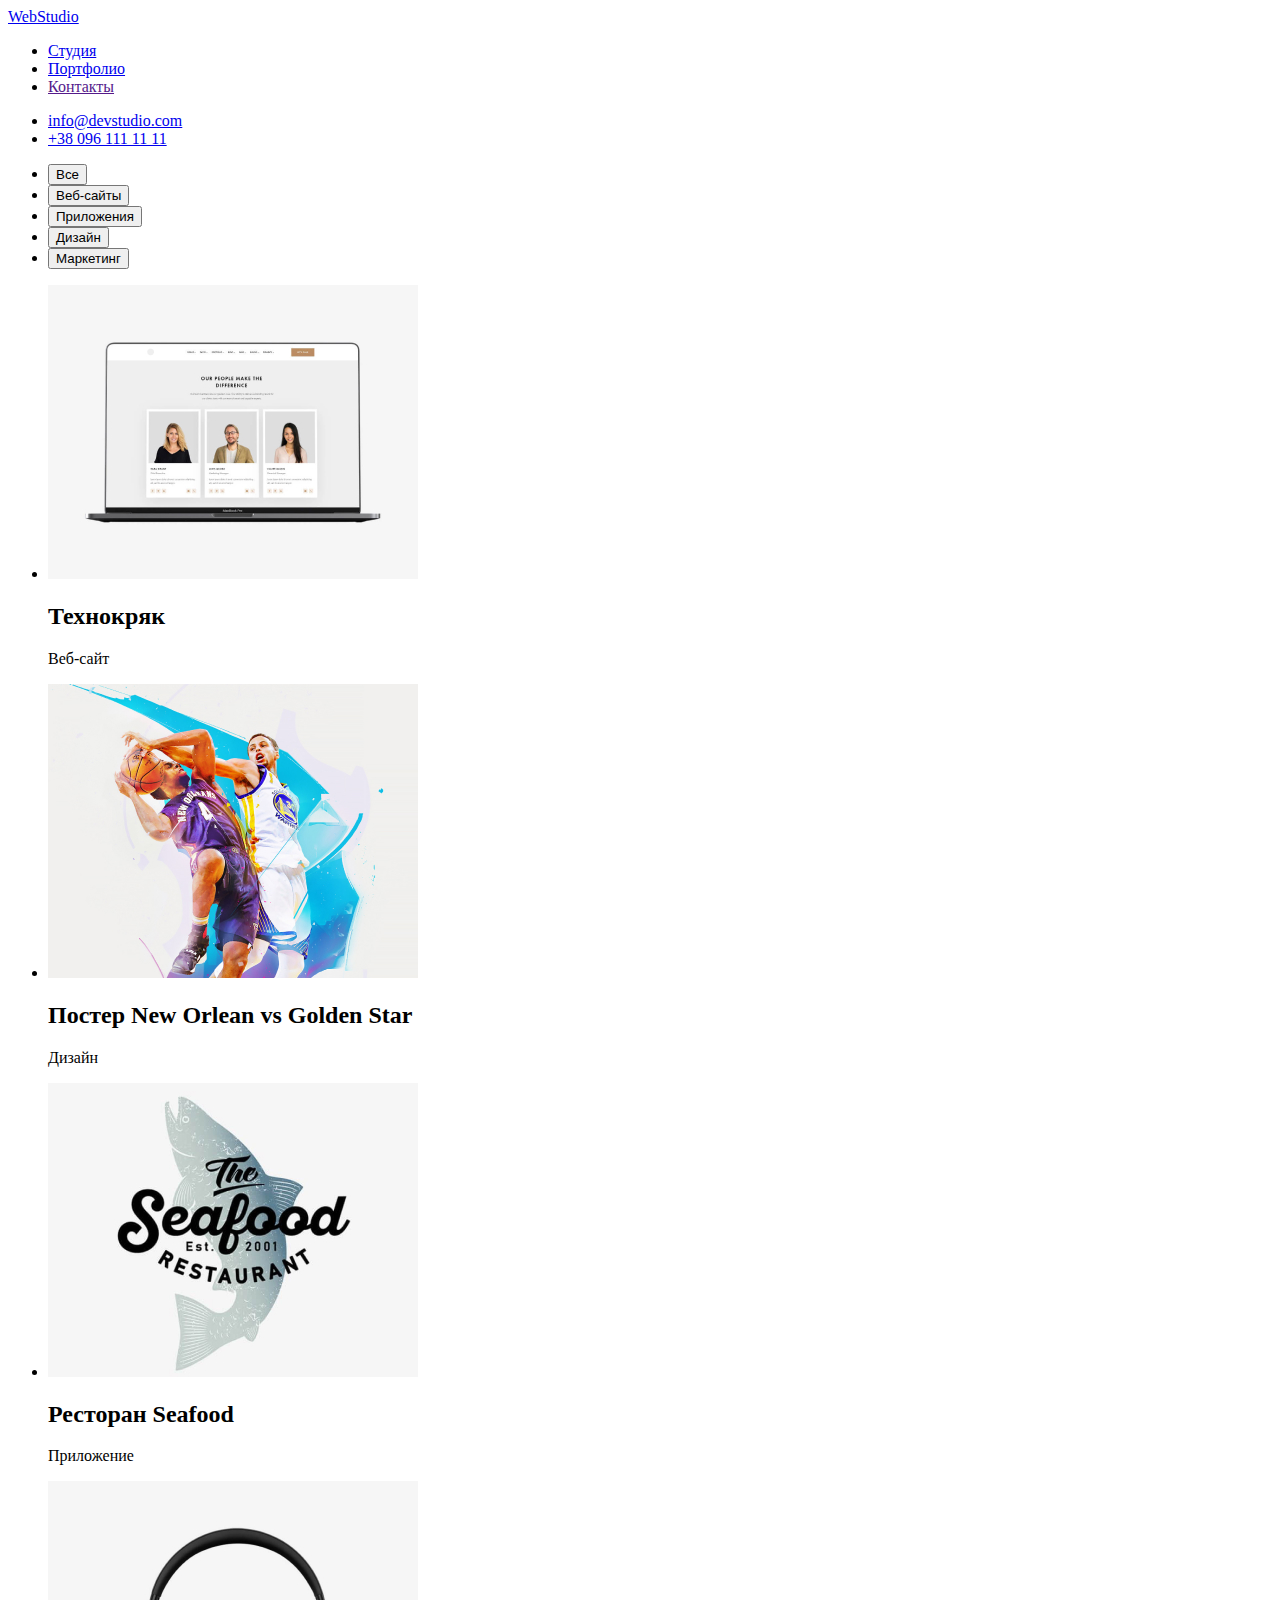
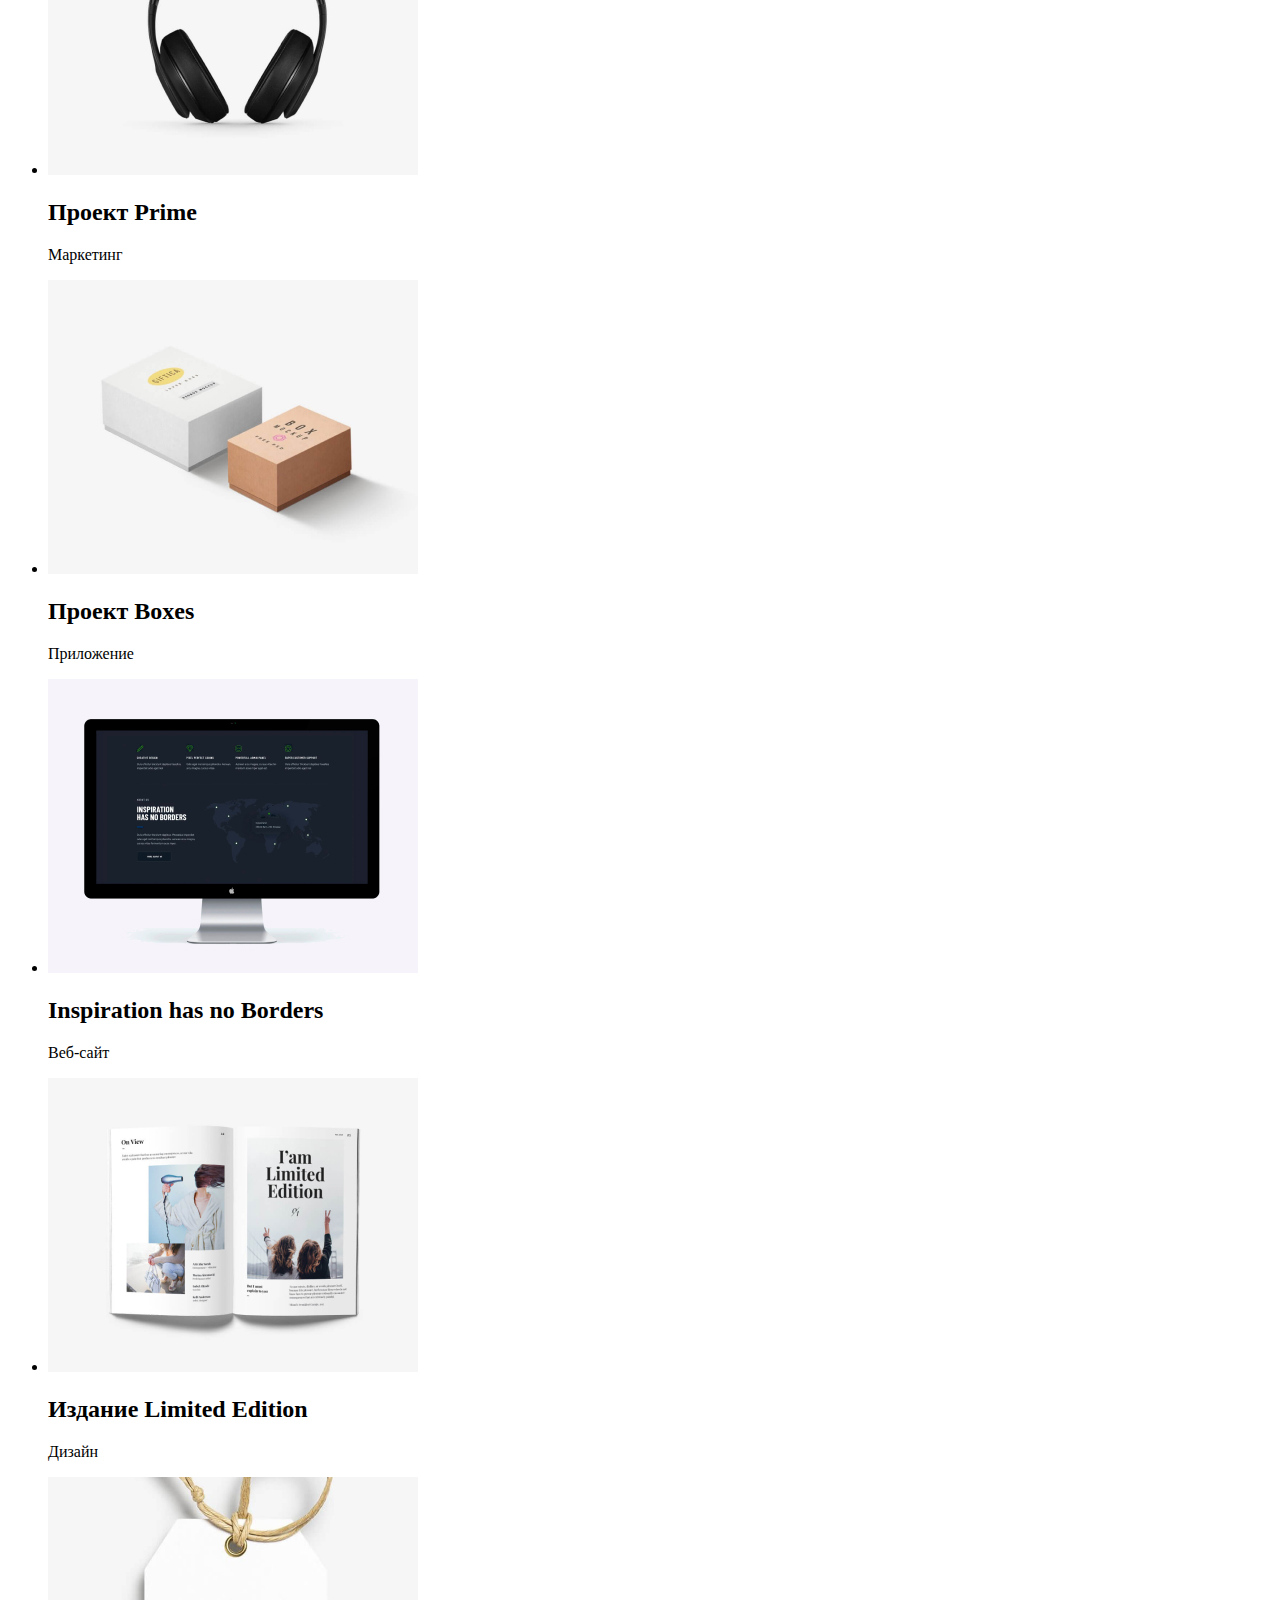
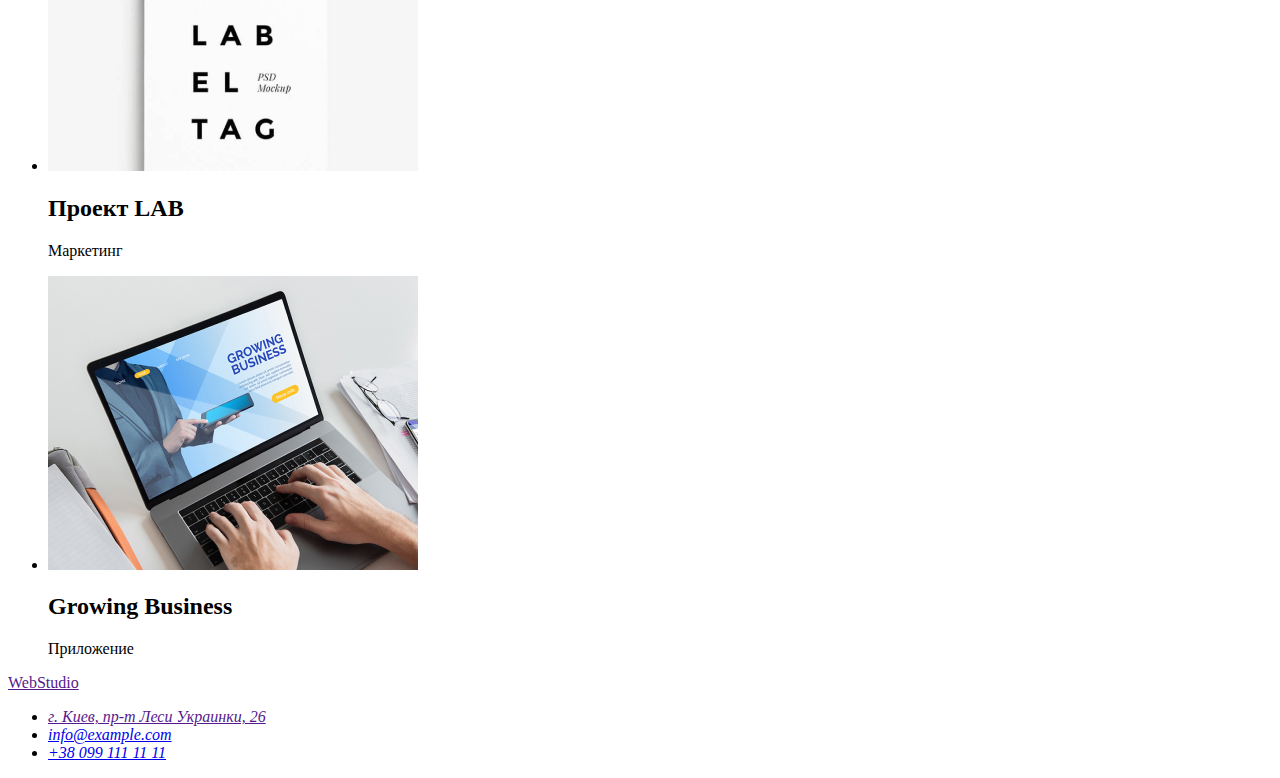
==== portfolio.html @ 202057fc "Размечает вторую страницу" ====
<!DOCTYPE html>
<html lang="en">

<head>
    <meta charset="UTF-8">
    <meta http-equiv="X-UA-Compatible" content="IE=edge">
    <meta name="viewport" content="width=device-width, initial-scale=1.0">
    <title>WebStudio</title>
</head>

<body>
    <header>
        <nav>
            <a href="./index.html" lang="en">WebStudio</a>
            <ul>
                <li><a href="./index.html">Студия</a></li>
                <li><a href="./portfolio.html">Портфолио</a></li>
                <li><a href="">Контакты</a></li>
            </ul>
        </nav>
        <ul>
            <li><a href="mailto:info@devstudio.com">info@devstudio.com</a></li>
            <li><a href="tel:+380961111111">+38 096 111 11 11</a></li>
        </ul>
    </header>
    <main>
        <!--Наши работы  -->
        <Section>
            <h1 hidden>Наши работы</h1>
            <ul>
                <li>
                    <button type="button">Все</button>
                </li>
                <li>
                    <button type="button">Веб-сайты</button>
                </li>
                <li>
                    <button type="button">Приложения</button>
                </li>
                <li>
                    <button type="button">Дизайн</button>
                </li>
                <li>
                    <button type="button">Маркетинг</button>
                </li>
            </ul>
            <ul>
                <li>
                    <img src="./images/techno.jpg" alt="Дисплей ноутбука" width="370">
                    <h2>Технокряк</h2>
                    <p>Веб-сайт</p>
                </li>
                <li>
                    <img src="./images/poster.jpg" alt="Два человека играют в баскетбол" width="370">
                    <h2>Постер New Orlean vs Golden Star</h2>
                    <p>Дизайн</p>
                </li>
                <li>
                    <img src="./images/seafood.jpg" alt="Эмблема ресторана сифуд" width="370">
                    <h2>Ресторан Seafood</h2>
                    <p>Приложение</p>
                </li>
                <li>
                    <img src="./images/prime.jpg" alt="Черные большие наушники" width="370">
                    <h2>Проект Prime</h2>
                    <p>Маркетинг</p>
                </li>
                <li>
                    <img src="./images/boxes.jpg" alt="Две коробки" width="370">
                    <h2>Проект Boxes</h2>
                    <p>Приложение</p>
                </li>
                <li>
                    <img src="./images/inspiration.jpg" alt="Черный мотонитор" width="370">
                    <h2>Inspiration has no Borders</h2>
                    <p>Веб-сайт</p>
                </li>
                <li>
                    <img src="./images/limited-edition.jpg" alt="Журнал в развернутом виде" width="370">
                    <h2>Издание Limited Edition</h2>
                    <p>Дизайн</p>
                </li>
                <li>
                    <img src="./images/lab.jpg" alt="Бирка с надписью лаб на английском" width="370">
                    <h2>Проект LAB</h2>
                    <p>Маркетинг</p>
                </li>
                <li>
                    <img src="./images/growing-business.jpg"
                        alt="Ноутбук, на дисплее которого открыта страница гроуинг бизнес на английском" width="370">
                    <h2>Growing Business</h2>
                    <p>Приложение</p>
                </li>
            </ul>
        </Section>
    </main>
    <footer>
        <a href="" lang="en">WebStudio</a>
        <address>
            <ul>
                <li><a href="">г. Киев, пр-т Леси Украинки, 26</a></li>
                <li><a href="mailto:info@example.com">info@example.com</a></li>
                <li><a href="tel:+380991111111">+38 099 111 11 11</a></li>
            </ul>
        </address>
    </footer>
</body>

</html>
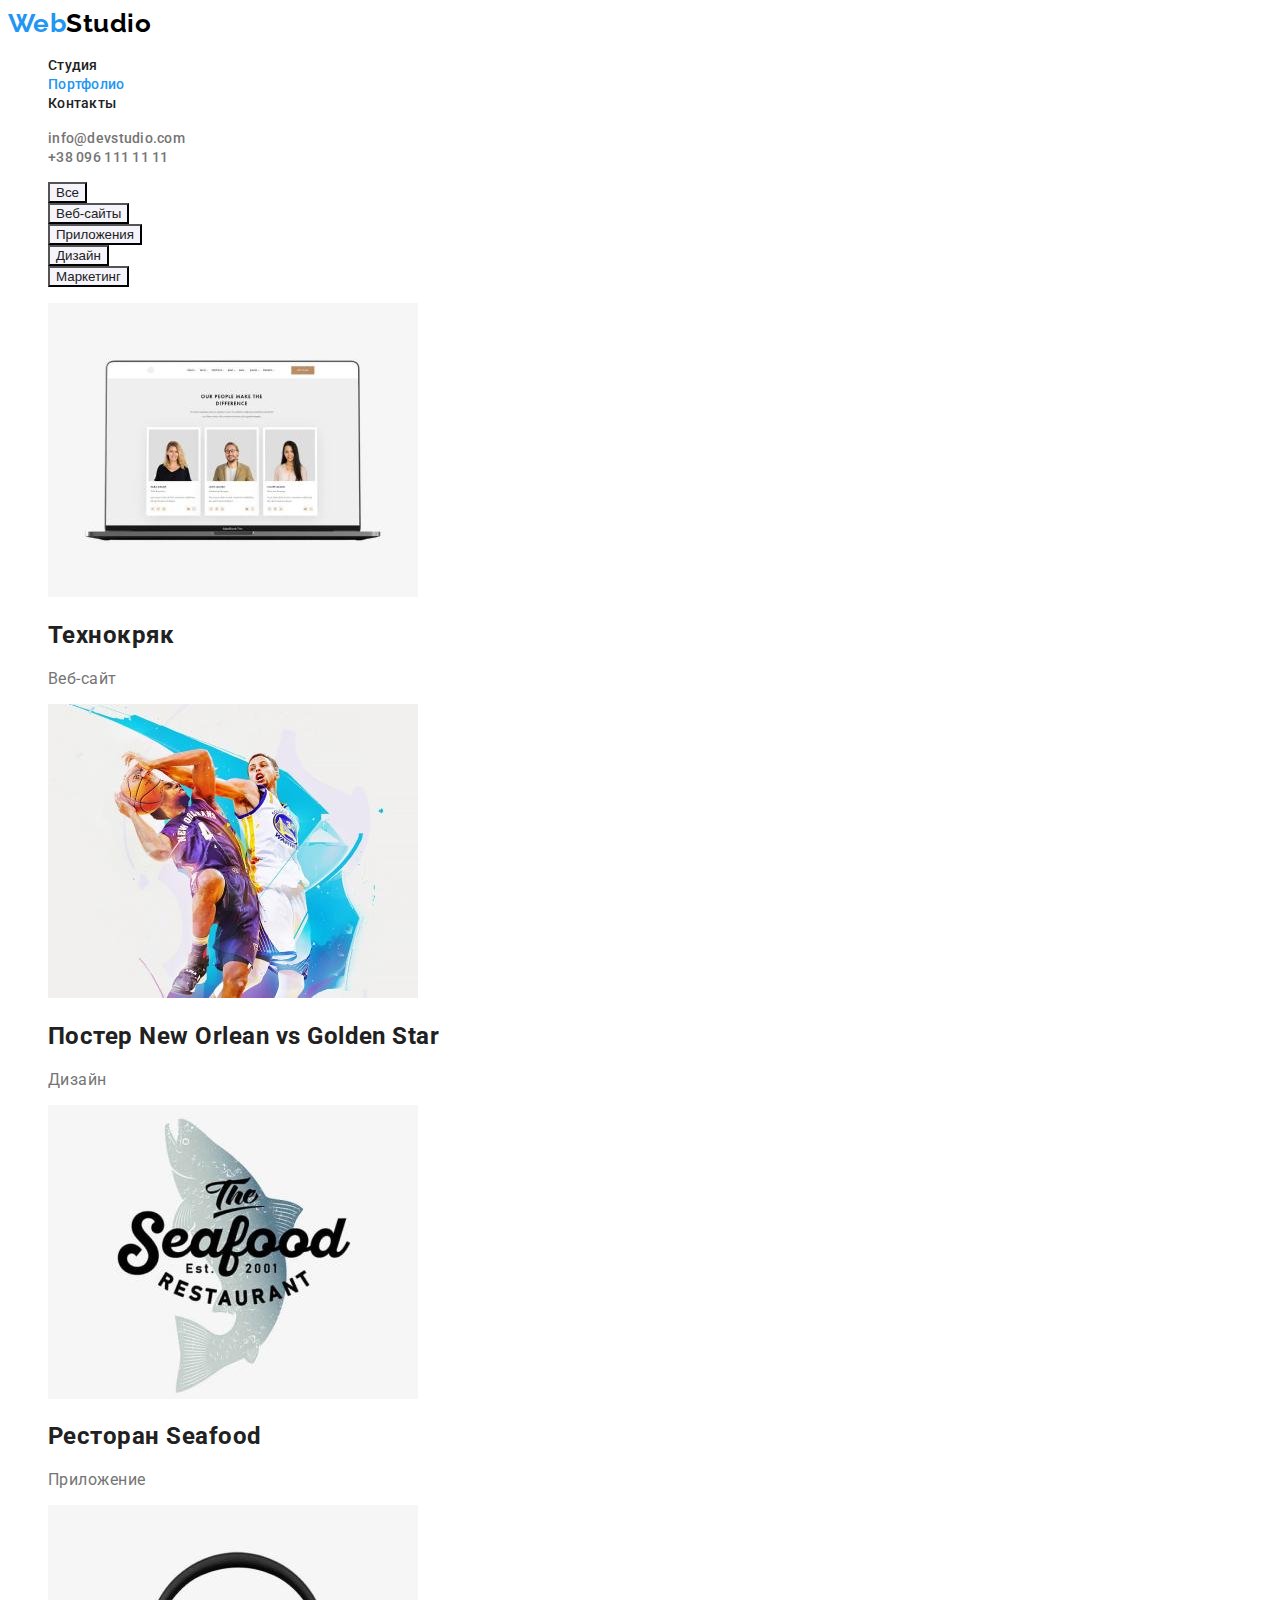
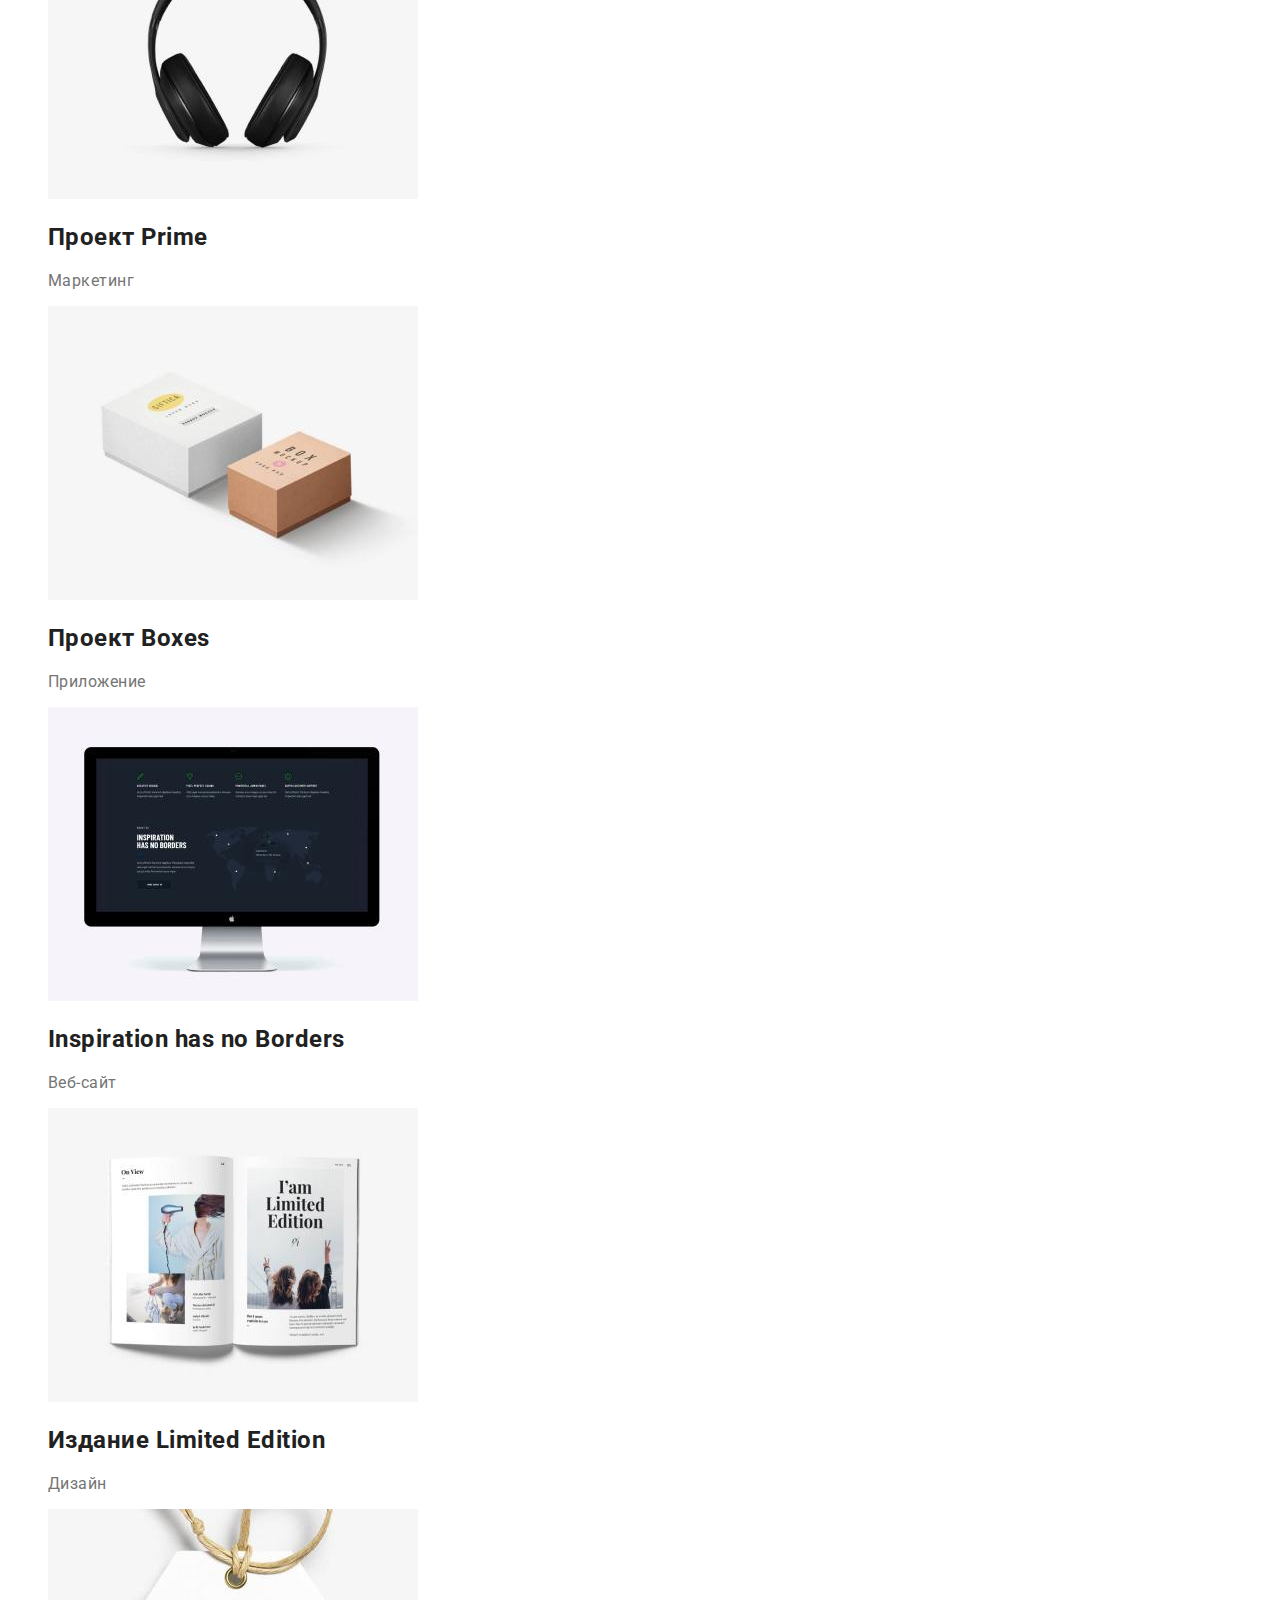
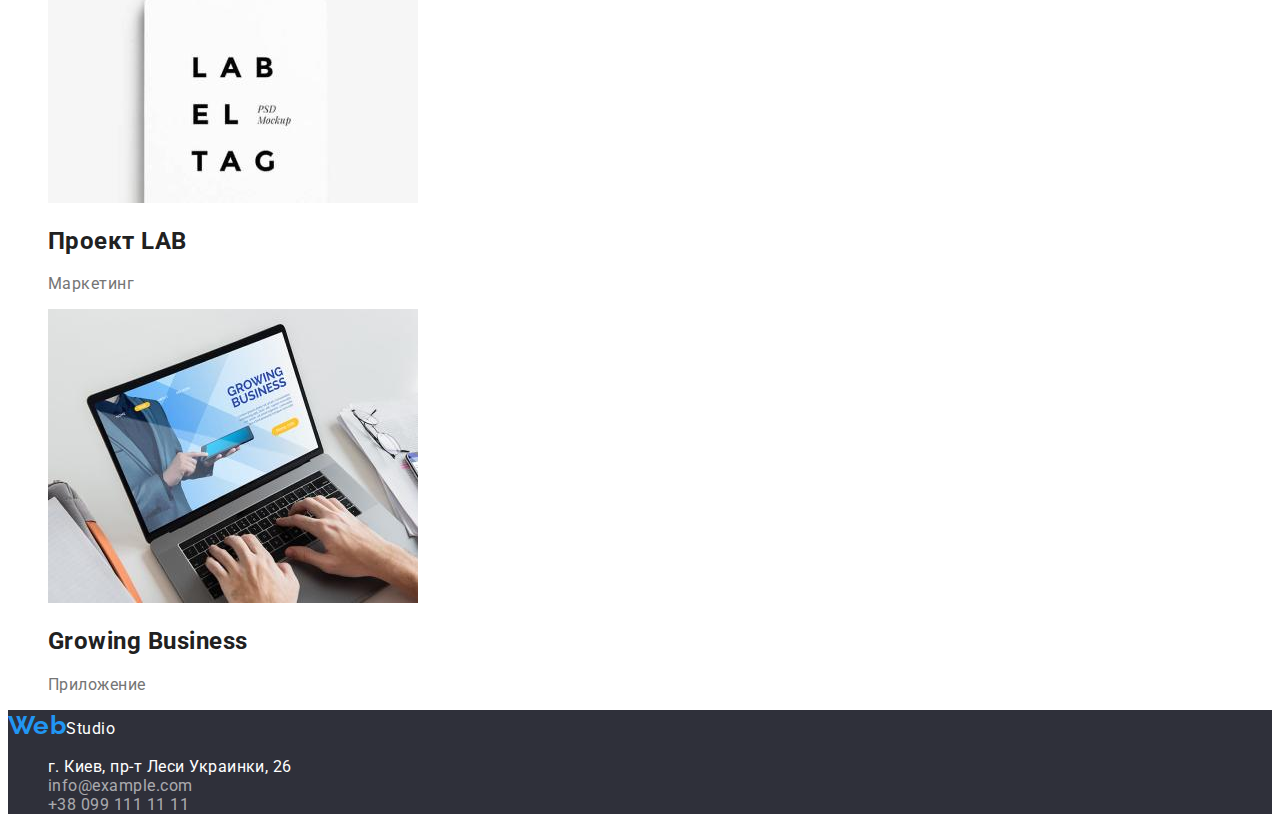
==== commit 33c92d6e: "19/09/2021" ====
--- a/portfolio.html
+++ b/portfolio.html
@@ -5,46 +5,52 @@
     <meta charset="UTF-8">
     <meta http-equiv="X-UA-Compatible" content="IE=edge">
     <meta name="viewport" content="width=device-width, initial-scale=1.0">
-    <title>WebStudio</title>
+    <title>Портфолио</title>
+    <link rel="preconnect" href="https://fonts.googleapis.com">
+    <link rel="preconnect" href="https://fonts.gstatic.com" crossorigin>
+    <link
+        href="https://fonts.googleapis.com/css2?family=Raleway:wght@700&family=Roboto:wght@400;500;700;900&display=swap"
+        rel="stylesheet">
+    <link rel="stylesheet" href="./css/styles.css">
 </head>
 
 <body>
     <header>
         <nav>
-            <a href="./index.html" lang="en">WebStudio</a>
-            <ul>
-                <li><a href="./index.html">Студия</a></li>
-                <li><a href="./portfolio.html">Портфолио</a></li>
-                <li><a href="">Контакты</a></li>
+            <a href="./index.html" lang="en" class="logo link"><span class="logo-accent">Web</span>Studio</a>
+            <ul class="navigation list">
+                <li><a href="./index.html" class="link">Студия</a></li>
+                <li><a href="./portfolio.html" class="link current">Портфолио</a></li>
+                <li><a href="" class="link">Контакты</a></li>
             </ul>
         </nav>
-        <ul>
-            <li><a href="mailto:info@devstudio.com">info@devstudio.com</a></li>
-            <li><a href="tel:+380961111111">+38 096 111 11 11</a></li>
+        <ul class="contact list">
+            <li><a href="mailto:info@devstudio.com" class="link">info@devstudio.com</a></li>
+            <li><a href="tel:+380961111111" class="link">+38 096 111 11 11</a></li>
         </ul>
     </header>
     <main>
         <!--Наши работы  -->
         <Section>
             <h1 hidden>Наши работы</h1>
-            <ul>
+            <ul class="list">
                 <li>
-                    <button type="button">Все</button>
+                    <button type="button" class="button filter">Все</button>
                 </li>
                 <li>
-                    <button type="button">Веб-сайты</button>
+                    <button type="button" class="button filter">Веб-сайты</button>
                 </li>
                 <li>
-                    <button type="button">Приложения</button>
+                    <button type="button" class="button filter">Приложения</button>
                 </li>
                 <li>
-                    <button type="button">Дизайн</button>
+                    <button type="button" class="button filter">Дизайн</button>
                 </li>
                 <li>
-                    <button type="button">Маркетинг</button>
+                    <button type="button" class="button filter">Маркетинг</button>
                 </li>
             </ul>
-            <ul>
+            <ul class="portfolio list">
                 <li>
                     <img src="./images/techno.jpg" alt="Дисплей ноутбука" width="370">
                     <h2>Технокряк</h2>
@@ -94,13 +100,13 @@
             </ul>
         </Section>
     </main>
-    <footer>
-        <a href="" lang="en">WebStudio</a>
-        <address>
-            <ul>
-                <li><a href="">г. Киев, пр-т Леси Украинки, 26</a></li>
-                <li><a href="mailto:info@example.com">info@example.com</a></li>
-                <li><a href="tel:+380991111111">+38 099 111 11 11</a></li>
+    <footer class="footer">
+        <a href="" lang="en" class="footer-logo link"><span class="logo-accent">Web</span>Studio</a>
+        <address class="address">
+            <ul class="address list">
+                <li><a href="" class="map link">г. Киев, пр-т Леси Украинки, 26</a></li>
+                <li><a href="mailto:info@example.com" class="mail link">info@example.com</a></li>
+                <li><a href="tel:+380991111111" class="tel link">+38 099 111 11 11</a></li>
             </ul>
         </address>
     </footer>
--- a/css/styles.css
+++ b/css/styles.css
@@ -0,0 +1,169 @@
+:root{
+    --main-text-color: #212121;
+    --complementary-text-color: #757575;
+    --accent-text-color: #ffffff;
+    --complementary-accent-color: #2196F3;
+}
+/* Общие стили для двух страниц */
+.list {
+    list-style: none;
+}
+
+.link{
+    text-decoration: none;
+}
+
+body{
+background-color: #ffffff;
+color: var(--main-text-color);
+font-family: Roboto, sans-serif;
+letter-spacing: 0.03em;
+
+}
+
+/* Логотип */
+.logo{
+color: #000000;
+font-family: Raleway, sans-serif;
+font-weight: 700;
+font-size: 26px;
+line-height: 1.19;
+}
+.logo-accent{
+    color: var(--complementary-accent-color);
+    font-family: Raleway, sans-serif;
+    font-weight: 700;
+    font-size: 26px;
+    line-height: 1.19;
+}
+
+/* Навигация */
+.navigation .link{
+    color: var(--main-text-color);
+    font-weight: 500;
+    font-size: 14px;
+    line-height: 1.14;
+    letter-spacing: 0.02em;
+}
+
+.navigation .link:hover,
+.navigation .link:focus{
+    color: var(--complementary-accent-color);
+}
+
+.navigation .link.current{
+    color: var(--complementary-accent-color);
+}
+
+/* Контакты в шапке */
+.contact .link{
+    color: var(--complementary-text-color);
+    font-weight: 500;
+    font-size: 14px;
+    line-height: 1.14;
+    letter-spacing: 0.02em;
+}
+
+.contact .link:hover,
+.contact .link:focus{
+    color: var(--complementary-accent-color);
+}
+
+/* Подвал */
+
+.footer{
+    background-color: #2F303A;
+}
+
+.footer-logo{
+    color: var(--accent-text-color);
+}
+
+.address{
+    font-style: normal;
+}
+
+.map{
+    color: var(--accent-text-color);
+}
+
+.mail,
+.tel{
+    color: rgba(255, 255, 255, 0.6);
+}
+.address .link:hover,
+.address .link:focus{
+    color: var(--complementary-accent-color);
+}
+
+
+/* Главная страница */
+/* Герой */
+.hero{
+background-color: #2F303A ;
+}
+
+.hero-title{
+    color: var(--accent-text-color);
+    font-weight: 900;
+    font-size: 44px;
+    line-height: 1.36;
+    text-align: center;
+    letter-spacing: 0.06em;
+    text-transform: uppercase;
+}
+
+.button.primary{
+color: var(--accent-text-color);
+background-color: var(--complementary-accent-color);
+font-weight: 700;
+font-size: 16px;
+line-height: 1.88;
+display: flex;
+align-items: center;
+text-align: center;
+letter-spacing: 0.06em;
+cursor: pointer;
+}
+
+.button.primary:hover,
+.button.primary:focus{
+    background-color: #188CE8;
+}
+
+/* Особенности */
+.features p{
+    color: var(--complementary-text-color);
+}
+
+/* Чем мы занимаемся */
+
+/* Наша команда */
+
+.team{
+    background-color: #F5F4FA;
+}
+
+.team p{
+    color: var(--complementary-text-color);
+}
+
+/* Страница портфолио */
+
+/* Наши работы */
+/* Фильтр */
+.button.filter{
+    color: var(--main-text-color);
+    background-color: #F5F4FA;
+}
+
+.button.filter:hover,
+.button.filter:focus{
+    color: var(--accent-text-color);
+    background-color: var(--complementary-accent-color);
+}
+
+/* Портфолио */
+.portfolio p{
+    color: var(--complementary-text-color);
+}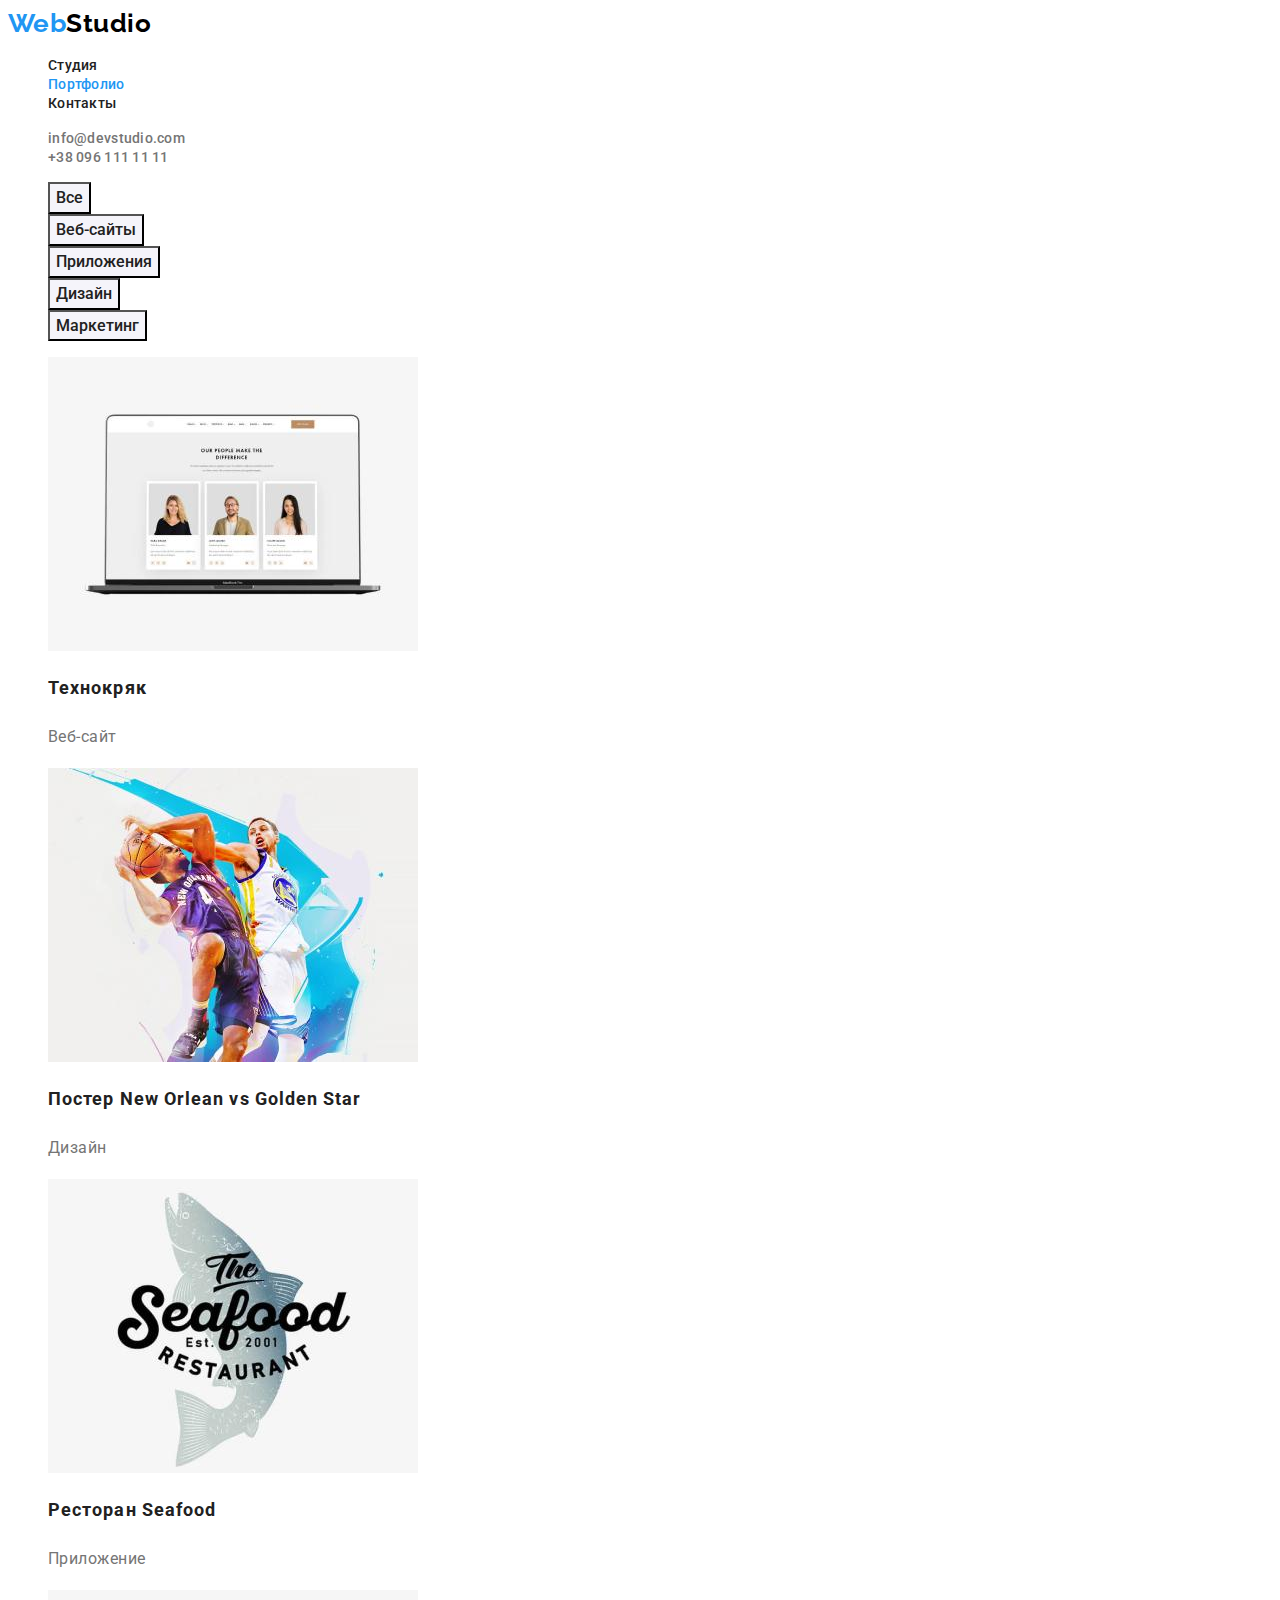
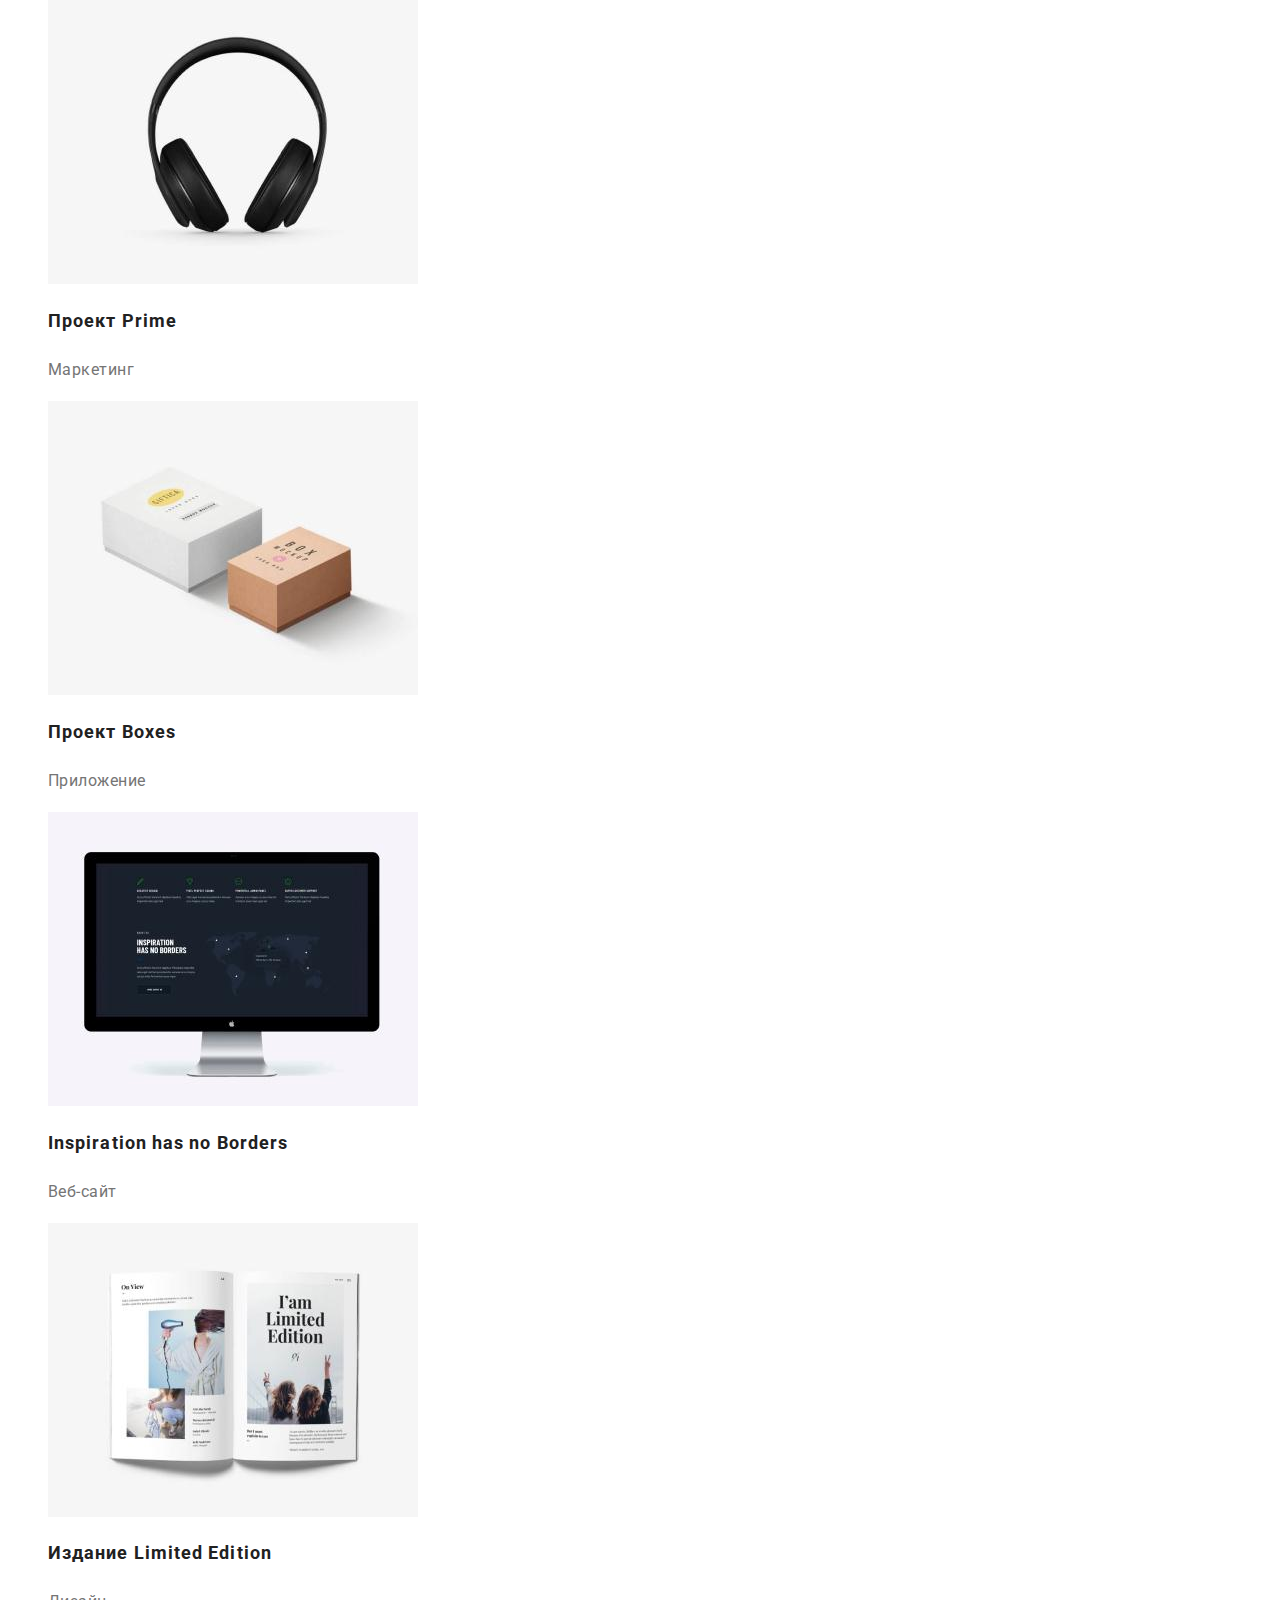
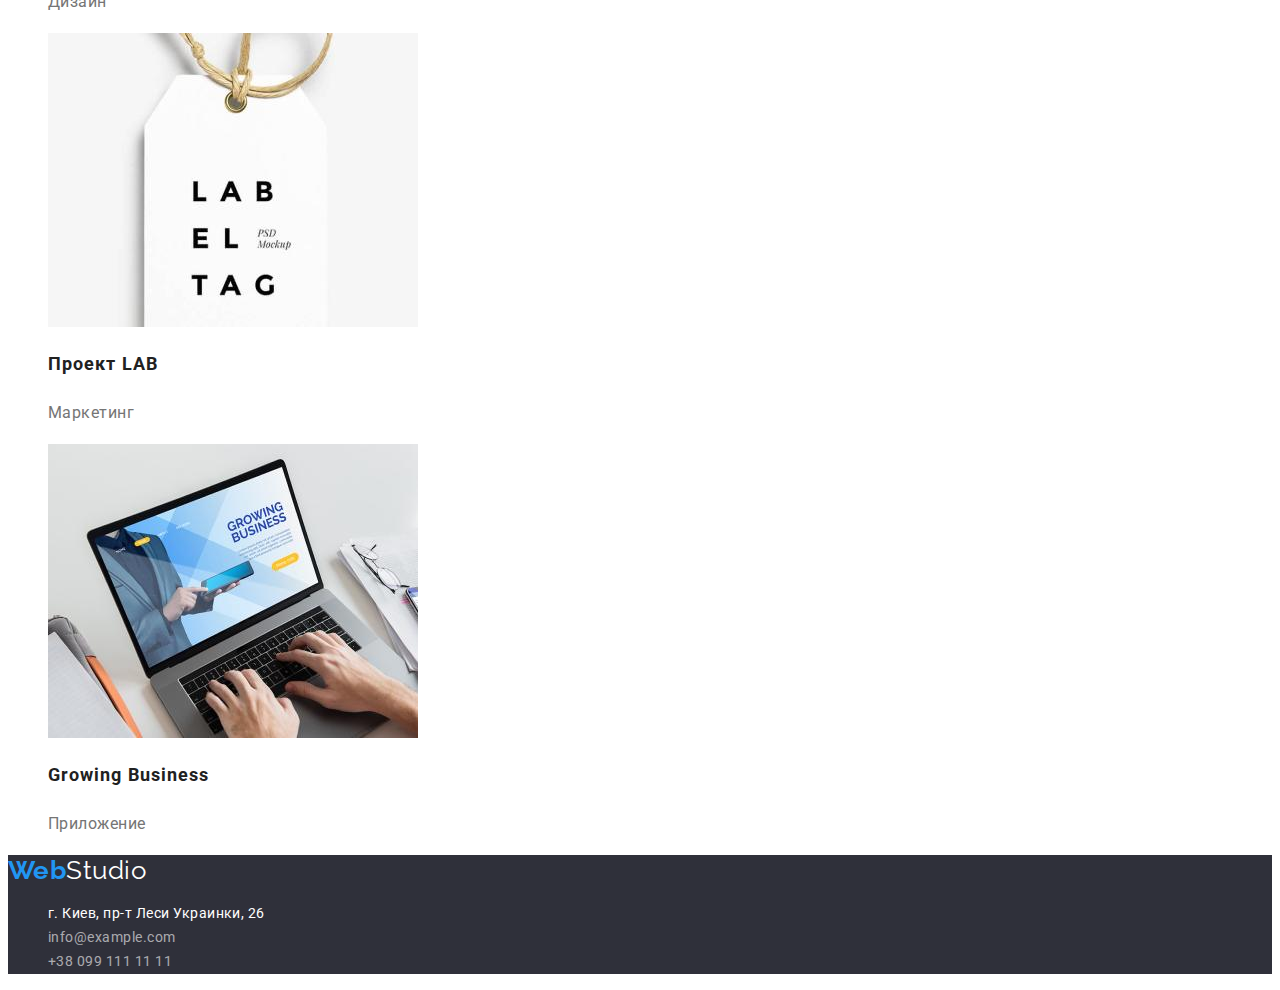
==== commit 968a4f97: "Финал" ====
--- a/portfolio.html
+++ b/portfolio.html
@@ -53,55 +53,55 @@
             <ul class="portfolio list">
                 <li>
                     <img src="./images/techno.jpg" alt="Дисплей ноутбука" width="370">
-                    <h2>Технокряк</h2>
-                    <p>Веб-сайт</p>
+                    <h2 class="portfolio-item">Технокряк</h2>
+                    <p class="portfolio-text">Веб-сайт</p>
                 </li>
                 <li>
                     <img src="./images/poster.jpg" alt="Два человека играют в баскетбол" width="370">
-                    <h2>Постер New Orlean vs Golden Star</h2>
-                    <p>Дизайн</p>
+                    <h2 class="portfolio-item">Постер New Orlean vs Golden Star</h2>
+                    <p class="portfolio-text">Дизайн</p>
                 </li>
                 <li>
                     <img src="./images/seafood.jpg" alt="Эмблема ресторана сифуд" width="370">
-                    <h2>Ресторан Seafood</h2>
-                    <p>Приложение</p>
+                    <h2 class="portfolio-item">Ресторан Seafood</h2>
+                    <p class="portfolio-text">Приложение</p>
                 </li>
                 <li>
                     <img src="./images/prime.jpg" alt="Черные большие наушники" width="370">
-                    <h2>Проект Prime</h2>
-                    <p>Маркетинг</p>
+                    <h2 class="portfolio-item">Проект Prime</h2>
+                    <p class="portfolio-text">Маркетинг</p>
                 </li>
                 <li>
                     <img src="./images/boxes.jpg" alt="Две коробки" width="370">
-                    <h2>Проект Boxes</h2>
-                    <p>Приложение</p>
+                    <h2 class="portfolio-item">Проект Boxes</h2>
+                    <p class="portfolio-text">Приложение</p>
                 </li>
                 <li>
                     <img src="./images/inspiration.jpg" alt="Черный мотонитор" width="370">
-                    <h2>Inspiration has no Borders</h2>
-                    <p>Веб-сайт</p>
+                    <h2 class="portfolio-item">Inspiration has no Borders</h2>
+                    <p class="portfolio-text">Веб-сайт</p>
                 </li>
                 <li>
                     <img src="./images/limited-edition.jpg" alt="Журнал в развернутом виде" width="370">
-                    <h2>Издание Limited Edition</h2>
-                    <p>Дизайн</p>
+                    <h2 class="portfolio-item">Издание Limited Edition</h2>
+                    <p class="portfolio-text">Дизайн</p>
                 </li>
                 <li>
                     <img src="./images/lab.jpg" alt="Бирка с надписью лаб на английском" width="370">
-                    <h2>Проект LAB</h2>
-                    <p>Маркетинг</p>
+                    <h2 class="portfolio-item">Проект LAB</h2>
+                    <p class="portfolio-text">Маркетинг</p>
                 </li>
                 <li>
                     <img src="./images/growing-business.jpg"
                         alt="Ноутбук, на дисплее которого открыта страница гроуинг бизнес на английском" width="370">
-                    <h2>Growing Business</h2>
-                    <p>Приложение</p>
+                    <h2 class="portfolio-item">Growing Business</h2>
+                    <p class="portfolio-text">Приложение</p>
                 </li>
             </ul>
         </Section>
     </main>
     <footer class="footer">
-        <a href="" lang="en" class="footer-logo link"><span class="logo-accent">Web</span>Studio</a>
+        <a href="./index.html" lang="en" class="footer-logo link"><span class="logo-accent">Web</span>Studio</a>
         <address class="address">
             <ul class="address list">
                 <li><a href="" class="map link">г. Киев, пр-т Леси Украинки, 26</a></li>
--- a/css/styles.css
+++ b/css/styles.css
@@ -14,20 +14,20 @@
 }
 
 body{
-background-color: #ffffff;
-color: var(--main-text-color);
-font-family: Roboto, sans-serif;
-letter-spacing: 0.03em;
+    background-color: #ffffff;
+    color: var(--main-text-color);
+    font-family: Roboto, sans-serif;
+    letter-spacing: 0.03em;
 
 }
 
 /* Логотип */
 .logo{
-color: #000000;
-font-family: Raleway, sans-serif;
-font-weight: 700;
-font-size: 26px;
-line-height: 1.19;
+    color: #000000;
+    font-family: Raleway, sans-serif;
+    font-weight: 700;
+    font-size: 26px;
+    line-height: 1.19;
 }
 .logo-accent{
     color: var(--complementary-accent-color);
@@ -77,6 +77,10 @@
 
 .footer-logo{
     color: var(--accent-text-color);
+    font-family: Raleway;
+    font-weight: 400;
+    font-size: 26px;
+    line-height: 1.19;
 }
 
 .address{
@@ -85,12 +89,17 @@
 
 .map{
     color: var(--accent-text-color);
+    font-size: 14px;
+    line-height: 1.71;
 }
 
 .mail,
 .tel{
     color: rgba(255, 255, 255, 0.6);
-}
+    font-size: 14px;
+    line-height: 1.71;
+}
+
 .address .link:hover,
 .address .link:focus{
     color: var(--complementary-accent-color);
@@ -100,7 +109,7 @@
 /* Главная страница */
 /* Герой */
 .hero{
-background-color: #2F303A ;
+    background-color: #2F303A ;
 }
 
 .hero-title{
@@ -114,16 +123,17 @@
 }
 
 .button.primary{
-color: var(--accent-text-color);
-background-color: var(--complementary-accent-color);
-font-weight: 700;
-font-size: 16px;
-line-height: 1.88;
-display: flex;
-align-items: center;
-text-align: center;
-letter-spacing: 0.06em;
-cursor: pointer;
+    color: var(--accent-text-color);
+    background-color: var(--complementary-accent-color);
+    font-family: inherit;
+    font-weight: 700;
+    font-size: 16px;
+    line-height: 1.88;
+    display: flex;
+    align-items: center;
+    text-align: center;
+    letter-spacing: 0.06em;
+    cursor: pointer;
 }
 
 .button.primary:hover,
@@ -132,11 +142,28 @@
 }
 
 /* Особенности */
-.features p{
-    color: var(--complementary-text-color);
+
+.features-item{
+    font-weight: 700;
+    font-size: 14px;
+    line-height: 1.14;
+    text-transform: uppercase;
+}
+
+.features-text{
+    color: var(--complementary-text-color);
+    font-size: 14px;
+    line-height: 1.71;
 }
 
 /* Чем мы занимаемся */
+
+.task-title{
+    font-weight: 700;
+    font-size: 36px;
+    line-height: 1.17;
+    text-align: center;
+}
 
 /* Наша команда */
 
@@ -144,17 +171,43 @@
     background-color: #F5F4FA;
 }
 
-.team p{
-    color: var(--complementary-text-color);
+.team-title{
+    
+    font-weight: 700;
+    font-size: 36px;
+    line-height: 1.17;
+    text-align: center;
+}
+
+.team-member{
+    font-weight: 500;
+    font-size: 16px;
+    line-height: 1.19;
+    text-align: center;
+}
+
+.team-position{
+    color: var(--complementary-text-color);
+    font-size: 16px;
+    line-height: 1.19;
+    text-align: center;
 }
 
 /* Страница портфолио */
 
 /* Наши работы */
+
 /* Фильтр */
+
 .button.filter{
     color: var(--main-text-color);
     background-color: #F5F4FA;
+    font-family: inherit;
+    font-weight: 500;
+    font-size: 16px;
+    line-height: 1.62;
+    text-align: center;
+    cursor: pointer;
 }
 
 .button.filter:hover,
@@ -164,6 +217,16 @@
 }
 
 /* Портфолио */
-.portfolio p{
-    color: var(--complementary-text-color);
+
+.portfolio-item{
+    font-weight: 700;
+    font-size: 18px;
+    line-height: 2;
+    letter-spacing: 0.06em;
+}
+
+.portfolio-text{
+    color: var(--complementary-text-color);
+    font-size: 16px;
+    line-height: 1.87;
 }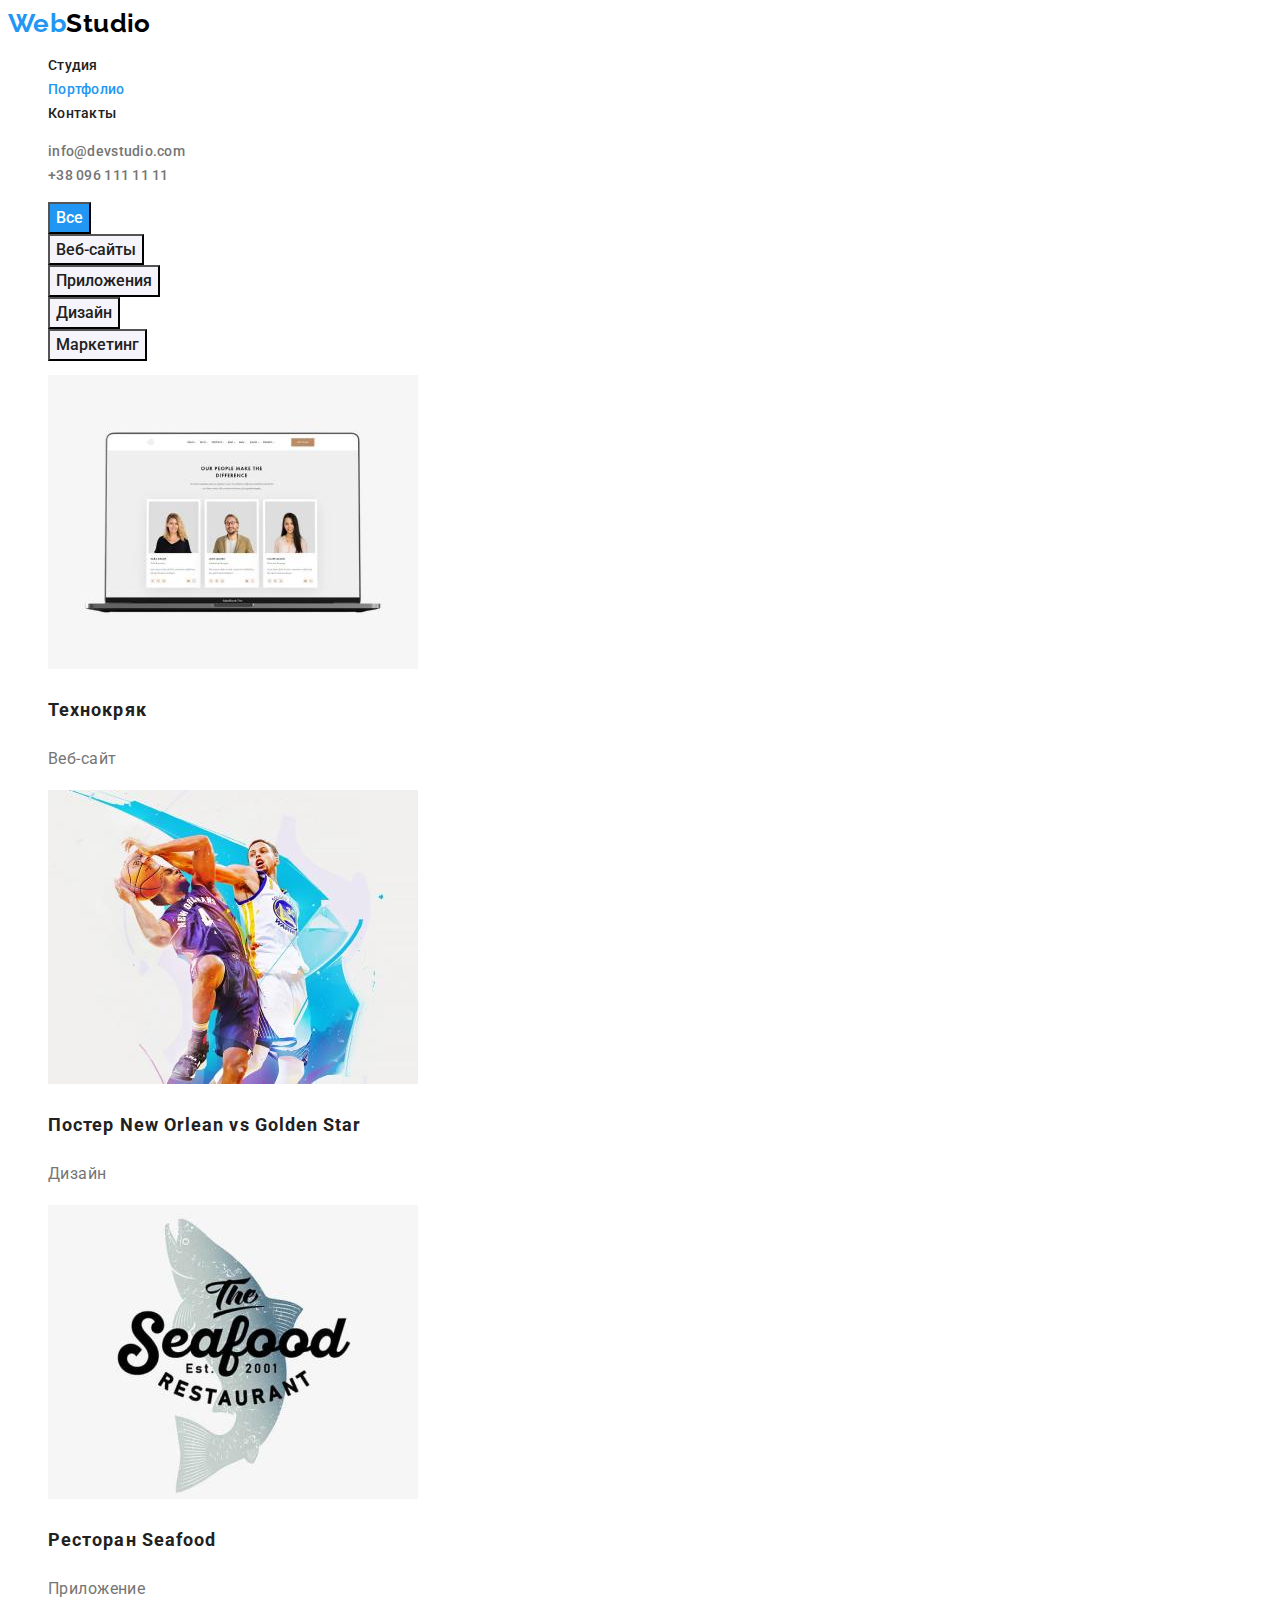
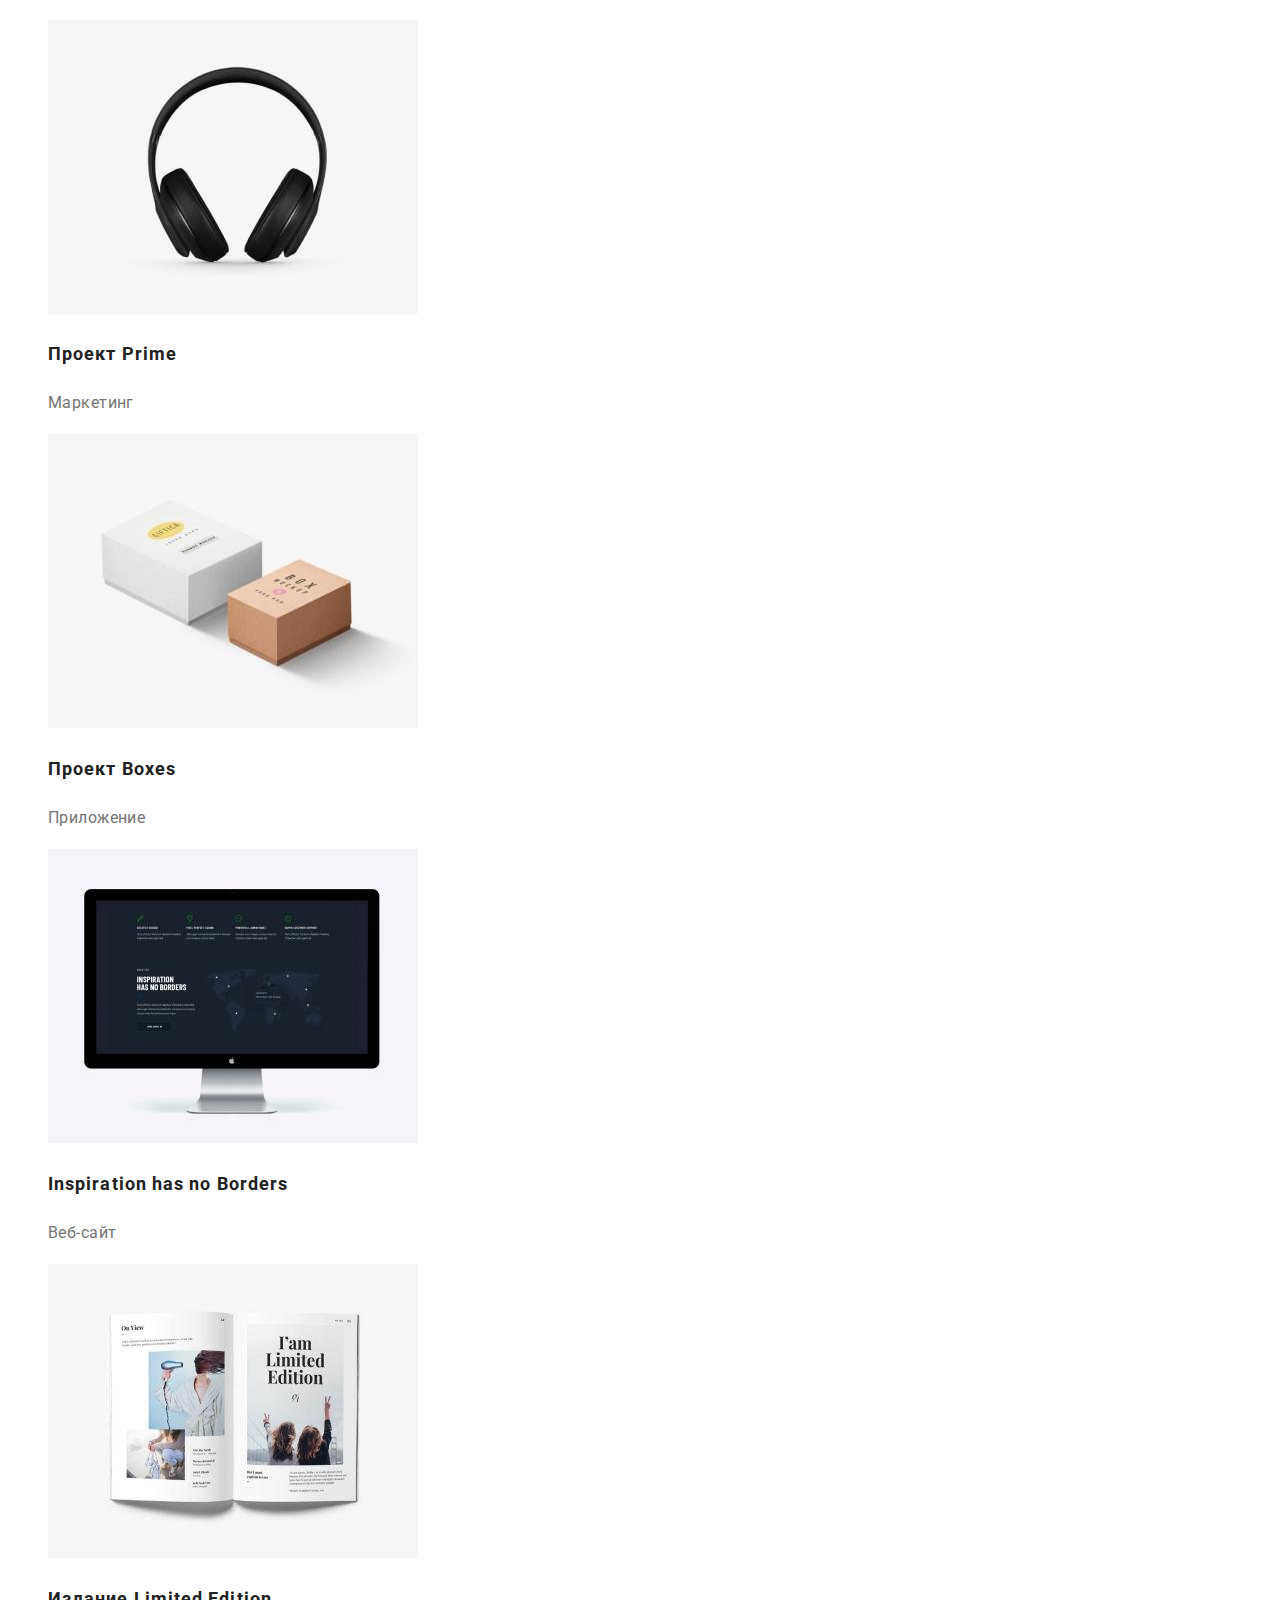
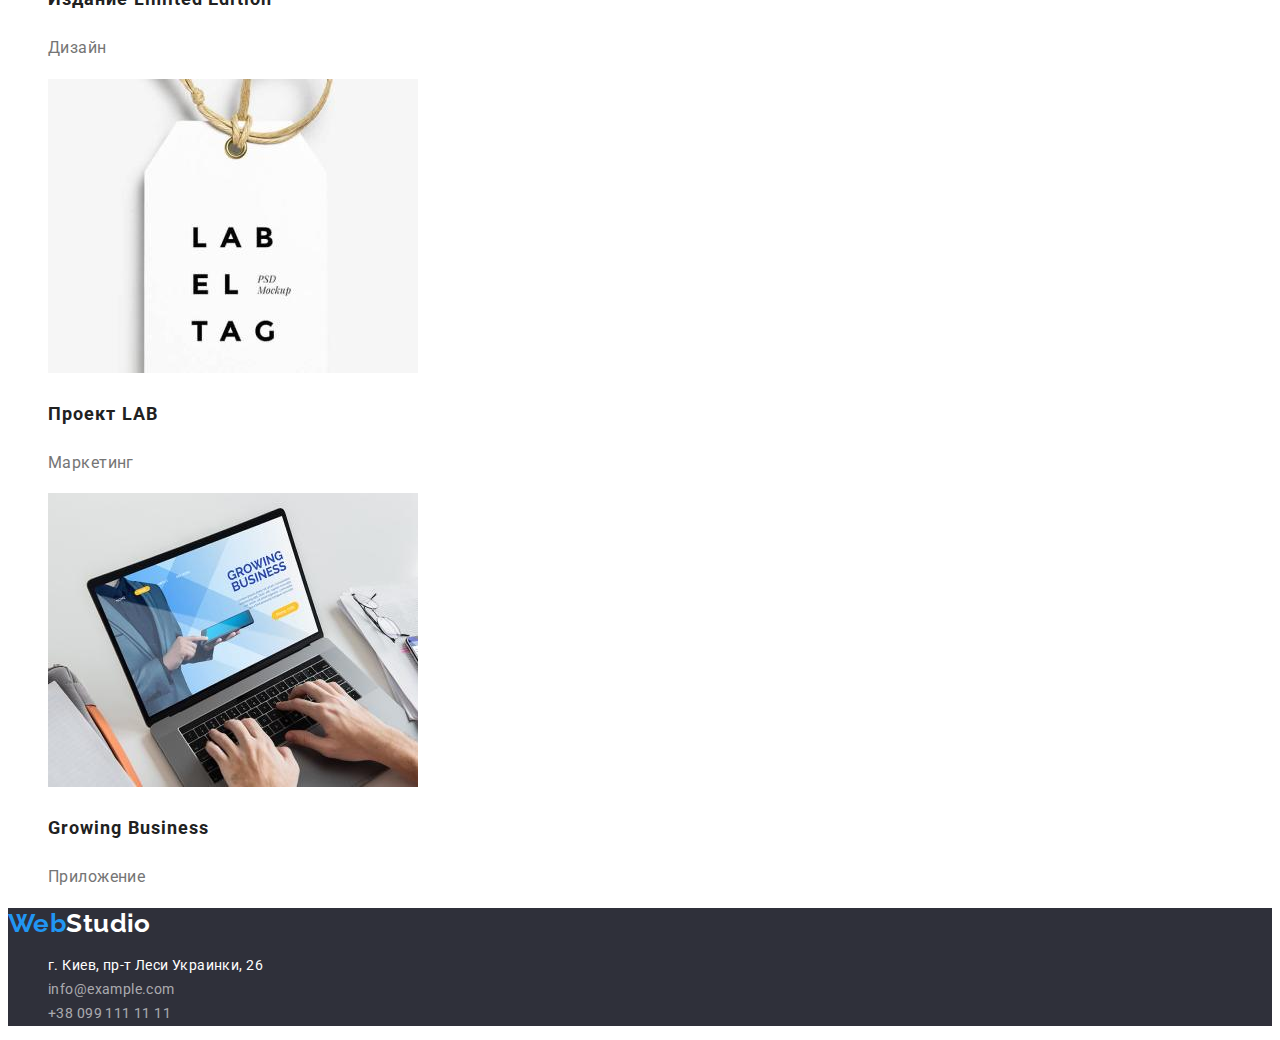
==== commit eb1deddf: "Внесены правки после проверки" ====
--- a/portfolio.html
+++ b/portfolio.html
@@ -17,7 +17,7 @@
 <body>
     <header>
         <nav>
-            <a href="./index.html" lang="en" class="logo link"><span class="logo-accent">Web</span>Studio</a>
+            <a href="./index.html" lang="en" class="logo link">Web<span class="logo-accent">Studio</span></a>
             <ul class="navigation list">
                 <li><a href="./index.html" class="link">Студия</a></li>
                 <li><a href="./portfolio.html" class="link current">Портфолио</a></li>
@@ -35,7 +35,7 @@
             <h1 hidden>Наши работы</h1>
             <ul class="list">
                 <li>
-                    <button type="button" class="button filter">Все</button>
+                    <button type="button" class="button filter current">Все</button>
                 </li>
                 <li>
                     <button type="button" class="button filter">Веб-сайты</button>
@@ -52,56 +52,75 @@
             </ul>
             <ul class="portfolio list">
                 <li>
-                    <img src="./images/techno.jpg" alt="Дисплей ноутбука" width="370">
-                    <h2 class="portfolio-item">Технокряк</h2>
-                    <p class="portfolio-text">Веб-сайт</p>
+                    <a href="" class="link">
+                        <img src="./images/techno.jpg" alt="Дисплей ноутбука" width="370">
+                        <h2 class="portfolio-item">Технокряк</h2>
+                        <p class="portfolio-text">Веб-сайт</p>
+                    </a>
                 </li>
                 <li>
-                    <img src="./images/poster.jpg" alt="Два человека играют в баскетбол" width="370">
-                    <h2 class="portfolio-item">Постер New Orlean vs Golden Star</h2>
-                    <p class="portfolio-text">Дизайн</p>
+                    <a href="" class="link">
+                        <img src="./images/poster.jpg" alt="Два человека играют в баскетбол" width="370">
+                        <h2 class="portfolio-item">Постер New Orlean vs Golden Star</h2>
+                        <p class="portfolio-text">Дизайн</p>
+                    </a>
                 </li>
                 <li>
-                    <img src="./images/seafood.jpg" alt="Эмблема ресторана сифуд" width="370">
-                    <h2 class="portfolio-item">Ресторан Seafood</h2>
-                    <p class="portfolio-text">Приложение</p>
+                    <a href="" class="link">
+                        <img src="./images/seafood.jpg" alt="Эмблема ресторана сифуд" width="370">
+                        <h2 class="portfolio-item">Ресторан Seafood</h2>
+                        <p class="portfolio-text">Приложение</p>
+                    </a>
                 </li>
                 <li>
-                    <img src="./images/prime.jpg" alt="Черные большие наушники" width="370">
-                    <h2 class="portfolio-item">Проект Prime</h2>
-                    <p class="portfolio-text">Маркетинг</p>
+                    <a href="" class="link">
+                        <img src="./images/prime.jpg" alt="Черные большие наушники" width="370">
+                        <h2 class="portfolio-item">Проект Prime</h2>
+                        <p class="portfolio-text">Маркетинг</p>
+                    </a>
                 </li>
                 <li>
-                    <img src="./images/boxes.jpg" alt="Две коробки" width="370">
-                    <h2 class="portfolio-item">Проект Boxes</h2>
-                    <p class="portfolio-text">Приложение</p>
+                    <a href="" class="link">
+                        <img src="./images/boxes.jpg" alt="Две коробки" width="370">
+                        <h2 class="portfolio-item">Проект Boxes</h2>
+                        <p class="portfolio-text">Приложение</p>
+                    </a>
                 </li>
                 <li>
-                    <img src="./images/inspiration.jpg" alt="Черный мотонитор" width="370">
-                    <h2 class="portfolio-item">Inspiration has no Borders</h2>
-                    <p class="portfolio-text">Веб-сайт</p>
+                    <a href="" class="link">
+                        <img src="./images/inspiration.jpg" alt="Черный мотонитор" width="370">
+                        <h2 class="portfolio-item">Inspiration has no Borders</h2>
+                        <p class="portfolio-text">Веб-сайт</p>
+                    </a>
                 </li>
                 <li>
-                    <img src="./images/limited-edition.jpg" alt="Журнал в развернутом виде" width="370">
-                    <h2 class="portfolio-item">Издание Limited Edition</h2>
-                    <p class="portfolio-text">Дизайн</p>
+                    <a href="" class="link">
+                        <img src="./images/limited-edition.jpg" alt="Журнал в развернутом виде" width="370">
+                        <h2 class="portfolio-item">Издание Limited Edition</h2>
+                        <p class="portfolio-text">Дизайн</p>
+                    </a>
                 </li>
                 <li>
-                    <img src="./images/lab.jpg" alt="Бирка с надписью лаб на английском" width="370">
-                    <h2 class="portfolio-item">Проект LAB</h2>
-                    <p class="portfolio-text">Маркетинг</p>
+                    <a href="" class="link">
+                        <img src="./images/lab.jpg" alt="Бирка с надписью лаб на английском" width="370">
+                        <h2 class="portfolio-item">Проект LAB</h2>
+                        <p class="portfolio-text">Маркетинг</p>
+                    </a>
                 </li>
                 <li>
-                    <img src="./images/growing-business.jpg"
-                        alt="Ноутбук, на дисплее которого открыта страница гроуинг бизнес на английском" width="370">
-                    <h2 class="portfolio-item">Growing Business</h2>
-                    <p class="portfolio-text">Приложение</p>
+                    <a href="" class="link">
+                        <img src="./images/growing-business.jpg"
+                            alt="Ноутбук, на дисплее которого открыта страница гроуинг бизнес на английском"
+                            width="370">
+                        <h2 class="portfolio-item">Growing Business</h2>
+                        <p class="portfolio-text">Приложение</p>
+                    </a>
                 </li>
             </ul>
         </Section>
     </main>
     <footer class="footer">
-        <a href="./index.html" lang="en" class="footer-logo link"><span class="logo-accent">Web</span>Studio</a>
+        <a href="./index.html" lang="en" class="logo link">Web<span class="footer-logo">Studio</span></a>
         <address class="address">
             <ul class="address list">
                 <li><a href="" class="map link">г. Киев, пр-т Леси Украинки, 26</a></li>
--- a/css/styles.css
+++ b/css/styles.css
@@ -1,196 +1,184 @@
-:root{
-    --main-text-color: #212121;
-    --complementary-text-color: #757575;
-    --accent-text-color: #ffffff;
-    --complementary-accent-color: #2196F3;
+:root {
+  --main-text-color: #212121;
+  --complementary-text-color: #757575;
+  --accent-text-color: #ffffff;
+  --complementary-accent-color: #2196f3;
+  --footer-mail-tel-color: rgba(255, 255, 255, 0.6);
+  --main-background-color: #ffffff;
+  --studio-text-color: #000000;
+  --second-background-color: #2f303a;
+  --button-background-color: #188ce8;
+  --team-background-color: #f5f4fa;
 }
 /* Общие стили для двух страниц */
 .list {
-    list-style: none;
-}
-
-.link{
-    text-decoration: none;
-}
-
-body{
-    background-color: #ffffff;
-    color: var(--main-text-color);
-    font-family: Roboto, sans-serif;
-    letter-spacing: 0.03em;
-
+  list-style: none;
+}
+
+.link {
+  text-decoration: none;
+}
+
+body {
+  background-color: var(--main-background-color);
+  color: var(--main-text-color);
+  font-family: Roboto, sans-serif;
+  font-size: 14px;
+  letter-spacing: 0.03em;
+  line-height: 1.71;
 }
 
 /* Логотип */
-.logo{
-    color: #000000;
-    font-family: Raleway, sans-serif;
-    font-weight: 700;
-    font-size: 26px;
-    line-height: 1.19;
-}
-.logo-accent{
-    color: var(--complementary-accent-color);
-    font-family: Raleway, sans-serif;
-    font-weight: 700;
-    font-size: 26px;
-    line-height: 1.19;
+.logo {
+  color: var(--complementary-accent-color);
+  font-family: Raleway, sans-serif;
+  font-weight: 700;
+  font-size: 26px;
+  line-height: 1.19;
+}
+.logo-accent {
+  color: var(--studio-text-color);
 }
 
 /* Навигация */
-.navigation .link{
-    color: var(--main-text-color);
-    font-weight: 500;
-    font-size: 14px;
-    line-height: 1.14;
-    letter-spacing: 0.02em;
+.navigation .link {
+  color: var(--main-text-color);
+  font-weight: 500;
+  line-height: 1.14;
+  letter-spacing: 0.02em;
 }
 
 .navigation .link:hover,
-.navigation .link:focus{
-    color: var(--complementary-accent-color);
-}
-
-.navigation .link.current{
-    color: var(--complementary-accent-color);
+.navigation .link:focus {
+  color: var(--complementary-accent-color);
+}
+
+.navigation .link.current {
+  color: var(--complementary-accent-color);
 }
 
 /* Контакты в шапке */
-.contact .link{
-    color: var(--complementary-text-color);
-    font-weight: 500;
-    font-size: 14px;
-    line-height: 1.14;
-    letter-spacing: 0.02em;
+.contact .link {
+  color: var(--complementary-text-color);
+  font-weight: 500;
+  line-height: 1.14;
+  letter-spacing: 0.02em;
 }
 
 .contact .link:hover,
-.contact .link:focus{
-    color: var(--complementary-accent-color);
+.contact .link:focus {
+  color: var(--complementary-accent-color);
 }
 
 /* Подвал */
 
-.footer{
-    background-color: #2F303A;
-}
-
-.footer-logo{
-    color: var(--accent-text-color);
-    font-family: Raleway;
-    font-weight: 400;
-    font-size: 26px;
-    line-height: 1.19;
-}
-
-.address{
-    font-style: normal;
-}
-
-.map{
-    color: var(--accent-text-color);
-    font-size: 14px;
-    line-height: 1.71;
+.footer {
+  background-color: var(--second-background-color);
+}
+
+.footer-logo {
+  color: var(--accent-text-color);
+}
+
+.address {
+  font-style: normal;
+}
+
+.map {
+  color: var(--accent-text-color);
 }
 
 .mail,
-.tel{
-    color: rgba(255, 255, 255, 0.6);
-    font-size: 14px;
-    line-height: 1.71;
+.tel {
+  color: var(--footer-mail-tel-color);
 }
 
 .address .link:hover,
-.address .link:focus{
-    color: var(--complementary-accent-color);
-}
-
+.address .link:focus {
+  color: var(--complementary-accent-color);
+}
 
 /* Главная страница */
 /* Герой */
-.hero{
-    background-color: #2F303A ;
-}
-
-.hero-title{
-    color: var(--accent-text-color);
-    font-weight: 900;
-    font-size: 44px;
-    line-height: 1.36;
-    text-align: center;
-    letter-spacing: 0.06em;
-    text-transform: uppercase;
-}
-
-.button.primary{
-    color: var(--accent-text-color);
-    background-color: var(--complementary-accent-color);
-    font-family: inherit;
-    font-weight: 700;
-    font-size: 16px;
-    line-height: 1.88;
-    display: flex;
-    align-items: center;
-    text-align: center;
-    letter-spacing: 0.06em;
-    cursor: pointer;
+.hero {
+  background-color: var(--second-background-color);
+}
+
+.hero-title {
+  color: var(--accent-text-color);
+  font-weight: 900;
+  font-size: 44px;
+  line-height: 1.36;
+  text-align: center;
+  letter-spacing: 0.06em;
+  text-transform: uppercase;
+}
+
+.button.primary {
+  color: var(--accent-text-color);
+  background-color: var(--complementary-accent-color);
+  font-family: inherit;
+  font-weight: 700;
+  font-size: 16px;
+  line-height: 1.88;
+  display: flex;
+  align-items: center;
+  text-align: center;
+  letter-spacing: 0.06em;
+  cursor: pointer;
 }
 
 .button.primary:hover,
-.button.primary:focus{
-    background-color: #188CE8;
+.button.primary:focus {
+  background-color: var(--button-background-color);
 }
 
 /* Особенности */
 
-.features-item{
-    font-weight: 700;
-    font-size: 14px;
-    line-height: 1.14;
-    text-transform: uppercase;
-}
-
-.features-text{
-    color: var(--complementary-text-color);
-    font-size: 14px;
-    line-height: 1.71;
+.features-item {
+  font-weight: 700;
+  line-height: 1.14;
+  text-transform: uppercase;
+}
+
+.features-text {
+  color: var(--complementary-text-color);
 }
 
 /* Чем мы занимаемся */
 
-.task-title{
-    font-weight: 700;
-    font-size: 36px;
-    line-height: 1.17;
-    text-align: center;
+.task-title {
+  font-weight: 700;
+  font-size: 36px;
+  line-height: 1.17;
+  text-align: center;
 }
 
 /* Наша команда */
 
-.team{
-    background-color: #F5F4FA;
-}
-
-.team-title{
-    
-    font-weight: 700;
-    font-size: 36px;
-    line-height: 1.17;
-    text-align: center;
-}
-
-.team-member{
-    font-weight: 500;
-    font-size: 16px;
-    line-height: 1.19;
-    text-align: center;
-}
-
-.team-position{
-    color: var(--complementary-text-color);
-    font-size: 16px;
-    line-height: 1.19;
-    text-align: center;
+.team {
+  background-color: var(--team-background-color);
+}
+
+.team-title {
+  font-weight: 700;
+  font-size: 36px;
+  line-height: 1.17;
+  text-align: center;
+}
+
+.team-member {
+  font-weight: 500;
+  font-size: 16px;
+  line-height: 1.19;
+  text-align: center;
+}
+
+.team-position {
+  color: var(--complementary-text-color);
+  font-size: 16px;
+  line-height: 1.19;
+  text-align: center;
 }
 
 /* Страница портфолио */
@@ -199,34 +187,36 @@
 
 /* Фильтр */
 
-.button.filter{
-    color: var(--main-text-color);
-    background-color: #F5F4FA;
-    font-family: inherit;
-    font-weight: 500;
-    font-size: 16px;
-    line-height: 1.62;
-    text-align: center;
-    cursor: pointer;
+.button.filter {
+  color: var(--main-text-color);
+  background-color: #f5f4fa;
+  font-family: inherit;
+  font-weight: 500;
+  font-size: 16px;
+  line-height: 1.62;
+  text-align: center;
+  cursor: pointer;
 }
 
 .button.filter:hover,
-.button.filter:focus{
-    color: var(--accent-text-color);
-    background-color: var(--complementary-accent-color);
+.button.filter:focus,
+.button.current {
+  color: var(--accent-text-color);
+  background-color: var(--complementary-accent-color);
 }
 
 /* Портфолио */
 
-.portfolio-item{
-    font-weight: 700;
-    font-size: 18px;
-    line-height: 2;
-    letter-spacing: 0.06em;
-}
-
-.portfolio-text{
-    color: var(--complementary-text-color);
-    font-size: 16px;
-    line-height: 1.87;
-}+.portfolio-item {
+  color: var(--main-text-color);
+  font-weight: 700;
+  font-size: 18px;
+  line-height: 2;
+  letter-spacing: 0.06em;
+}
+
+.portfolio-text {
+  color: var(--complementary-text-color);
+  font-size: 16px;
+  line-height: 1.87;
+}
